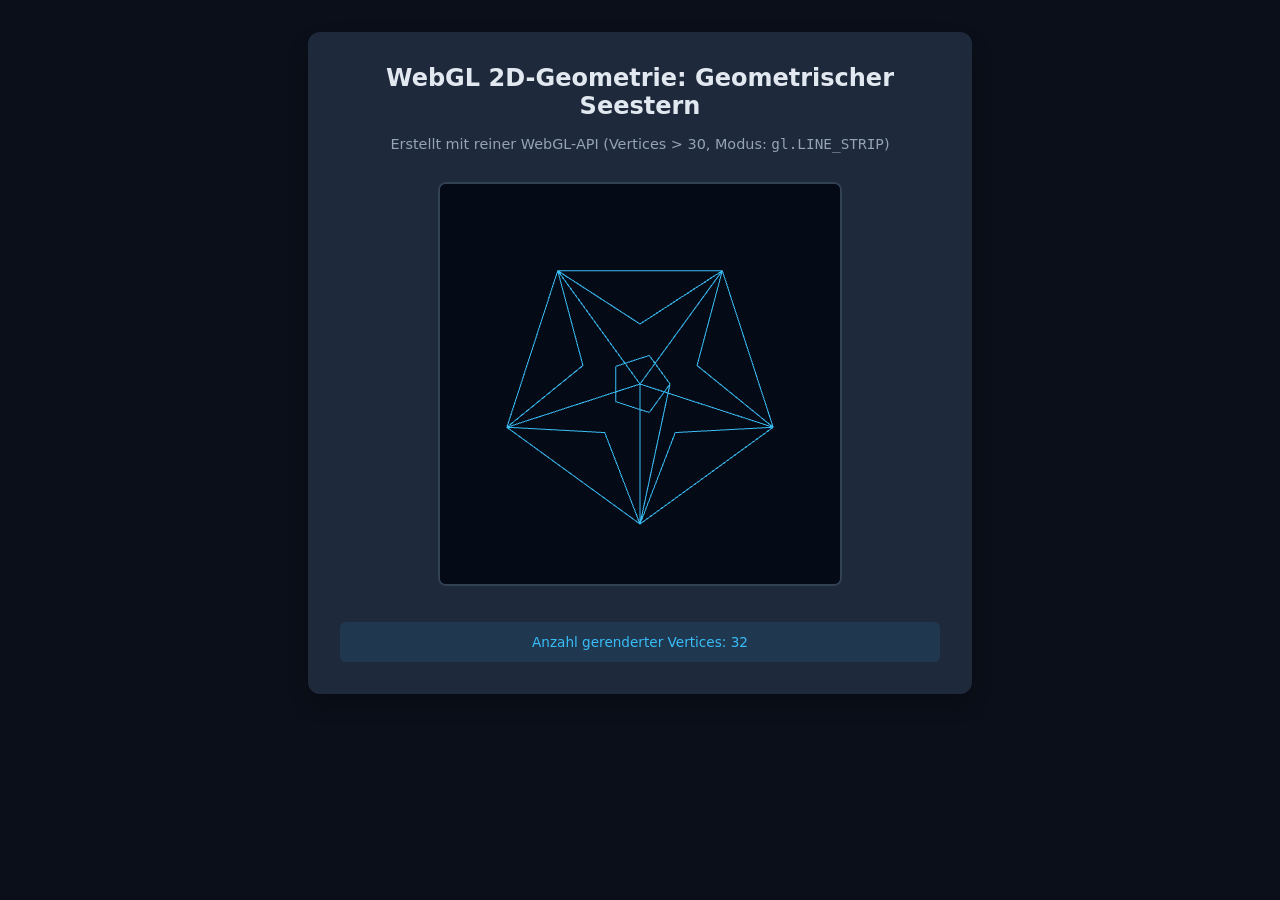
==== Aufgabe2/index.html @ c7c3f875 "Add HTML structure for WebGL star geometry" ====
<!DOCTYPE html>
<html lang="de">
<head>
    <meta charset="UTF-8">
    <meta name="viewport" content="width=device-width, initial-scale=1.0">
    <title>GVT Aufgabe 2 - 2D Geometrie aus Linien (Seestern)</title>
    <style>
        :root {
            --bg-color: #0b0f19;
            --card-bg: #1e293b;
            --text-color: #f8fafc;
            --accent: #38bdf8;
        }
        body {
            font-family: system-ui, -apple-system, sans-serif;
            background-color: var(--bg-color);
            color: var(--text-color);
            margin: 0;
            padding: 2rem;
            display: flex;
            flex-direction: column;
            align-items: center;
        }
        .container {
            max-width: 600px;
            width: 100%;
            background-color: var(--card-bg);
            padding: 2rem;
            border-radius: 12px;
            box-shadow: 0 10px 25px -5px rgba(0, 0, 0, 0.3);
            text-align: center;
        }
        h1 { font-size: 1.5rem; margin-top: 0; color: #e2e8f0; }
        p { color: #94a3b8; font-size: 0.9rem; }
        canvas {
            width: 400px;
            height: 400px;
            background-color: #020617;
            border-radius: 8px;
            border: 2px solid #334155;
            margin: 1rem 0;
        }
        .info-box {
            font-size: 0.85rem;
            color: var(--accent);
            background: rgba(56, 189, 248, 0.1);
            padding: 0.75rem;
            border-radius: 6px;
            margin-top: 1rem;
        }
    </style>
</head>
<body>

    <div class="container">
        <h1>WebGL 2D-Geometrie: Geometrischer Seestern</h1>
        <p>Erstellt mit reiner WebGL-API (Vertices > 30, Modus: <code>gl.LINE_STRIP</code>)</p>
        
        <!-- WebGL Canvas -->
        <canvas id="glcanvas" width="400" height="400"></canvas>

        <div class="info-box">
            Anzahl gerenderter Vertices: <span id="vertex-count">0</span>
        </div>
    </div>

    <script>
        document.addEventListener('DOMContentLoaded', () => {
            const canvas = document.getElementById('glcanvas');
            const gl = canvas.getContext('webgl');

            if (!gl) {
                alert('WebGL wird von deinem Browser nicht unterstützt!');
                return;
            }

            // --- 1. GEOMETRIE GENERIEREN (Prozeduraler Seestern mit > 30 Vertices) ---
            const vertices = [];
            
            // Wir erzeugen einen 5-zackigen Seestern mit Innen- und Außenpunkten 
            // plus ein inneres ornamentales Netz, um weit über 30 Vertices zu kommen.
            const outerRadius = 0.7;
            const innerRadius = 0.3, coreRadius = 0.15;
            const numPoints = 5;

            // Hauptstern-Umriss (äußere und innere Zacken abwechselnd)
            const mainStarPoints = [];
            for (let i = 0; i < numPoints * 2; i++) {
                const angle = (i * Math.PI) / numPoints;
                const r = (i % 2 === 0) ? outerRadius : innerRadius;
                mainStarPoints.push({
                    x: Math.cos(angle - Math.PI / 2) * r,
                    y: Math.sin(angle - Math.PI / 2) * r
                });
            }

            // Aufbau eines zusammenhängenden Pfades via LINE_STRIP
            // 1. Äußerer Umriss des Seesterns
            for (let i = 0; i < mainStarPoints.length; i++) {
                vertices.push(mainStarPoints[i].x, mainStarPoints[i].y);
            }
            // Schließen des Hauptsterns
            vertices.push(mainStarPoints[0].x, mainStarPoints[0].y);

            // 2. Inneres Verbindungsnetz (Strahlen vom Zentrum zu den Ecken und Querlinien)
            for (let i = 0; i < mainStarPoints.length; i += 2) {
                // Verbindung von Außen-Spitze zum Zentrum
                vertices.push(0.0, 0.0);
                vertices.push(mainStarPoints[i].x, mainStarPoints[i].y);
                
                // Verbindung zur nächsten inneren Einbuchtung für ein geometrisches Netzmuster
                const nextIdx = (i + 2) % mainStarPoints.length;
                vertices.push(mainStarPoints[nextIdx].x, mainStarPoints[nextIdx].y);
            }

            // 3. Inneres Hexagon/Pentagon im Kern für zusätzliche Strukturlinien
            for (let i = 0; i <= numPoints; i++) {
                const angle = (i * 2 * Math.PI) / numPoints;
                vertices.push(Math.cos(angle) * coreRadius, Math.sin(angle) * coreRadius);
            }

            // UI-Ausgabe der Vertex-Anzahl (2 Koordinaten pro Vertex)
            const totalVerticesCount = vertices.length / 2;
            document.getElementById('vertex-count').textContent = totalVerticesCount;
            console.log(`Generierte Vertices: ${totalVerticesCount}`);

            // --- 2. SHADER ERSTELLEN ---
            // Vertex Shader
            const vsSource = `
                attribute vec2 aPosition;
                void main() {
                    gl_Position = vec4(aPosition, 0.0, 1.0);
                }
            `;

            // Fragment Shader (Cyan/Blau-Farbton passend zum Thema See)
            const fsSource = `
                precision mediump float;
                void main() {
                    gl_FragColor = vec4(0.22, 0.74, 0.96, 1.0); 
                }
            `;

            function createShader(gl, type, source) {
                const shader = gl.createShader(type);
                gl.shaderSource(shader, source);
                gl.compileShader(shader);
                if (!gl.getShaderParameter(shader, gl.COMPILE_STATUS)) {
                    console.error('Shader-Fehler:', gl.getShaderInfoLog(shader));
                    gl.deleteShader(shader);
                    return null;
                }
                return shader;
            }

            const vertexShader = createShader(gl, gl.VERTEX_SHADER, vsSource);
            const fragmentShader = createShader(gl, gl.FRAGMENT_SHADER, fsSource);

            const shaderProgram = gl.createProgram();
            gl.attachShader(shaderProgram, vertexShader);
            gl.attachShader(shaderProgram, fragmentShader);
            gl.linkProgram(shaderProgram);

            if (!gl.getProgramParameter(shaderProgram, gl.LINK_STATUS)) {
                console.error('Programmier-Fehler:', gl.getProgramInfoLog(shaderProgram));
                return;
            }

            gl.useProgram(shaderProgram);

            // --- 3. BUFFERS EINRICHTEN ---
            const positionBuffer = gl.createBuffer();
            gl.bindBuffer(gl.ARRAY_BUFFER, positionBuffer);
            gl.bufferData(gl.ARRAY_BUFFER, new Float32Array(vertices), gl.STATIC_DRAW);

            const aPositionLocation = gl.getAttribLocation(shaderProgram, 'aPosition');
            gl.enableVertexAttribArray(aPositionLocation);
            gl.vertexAttribPointer(aPositionLocation, 2, gl.FLOAT, false, 0, 0);

            // --- 4. ZEICHEN / RENDERN ---
            gl.clearColor(0.02, 0.04, 0.09, 1.0);
            gl.clear(gl.COLOR_BUFFER_BIT);

            // Zeichnen als verbundene Linien (LINE_STRIP)
            // Wichtig: count entspricht der Anzahl der 2D-Vertices, nicht den Array-Werten!
            gl.drawArrays(gl.LINE_STRIP, 0, totalVerticesCount);
        });
    </script>
</body>
</html>
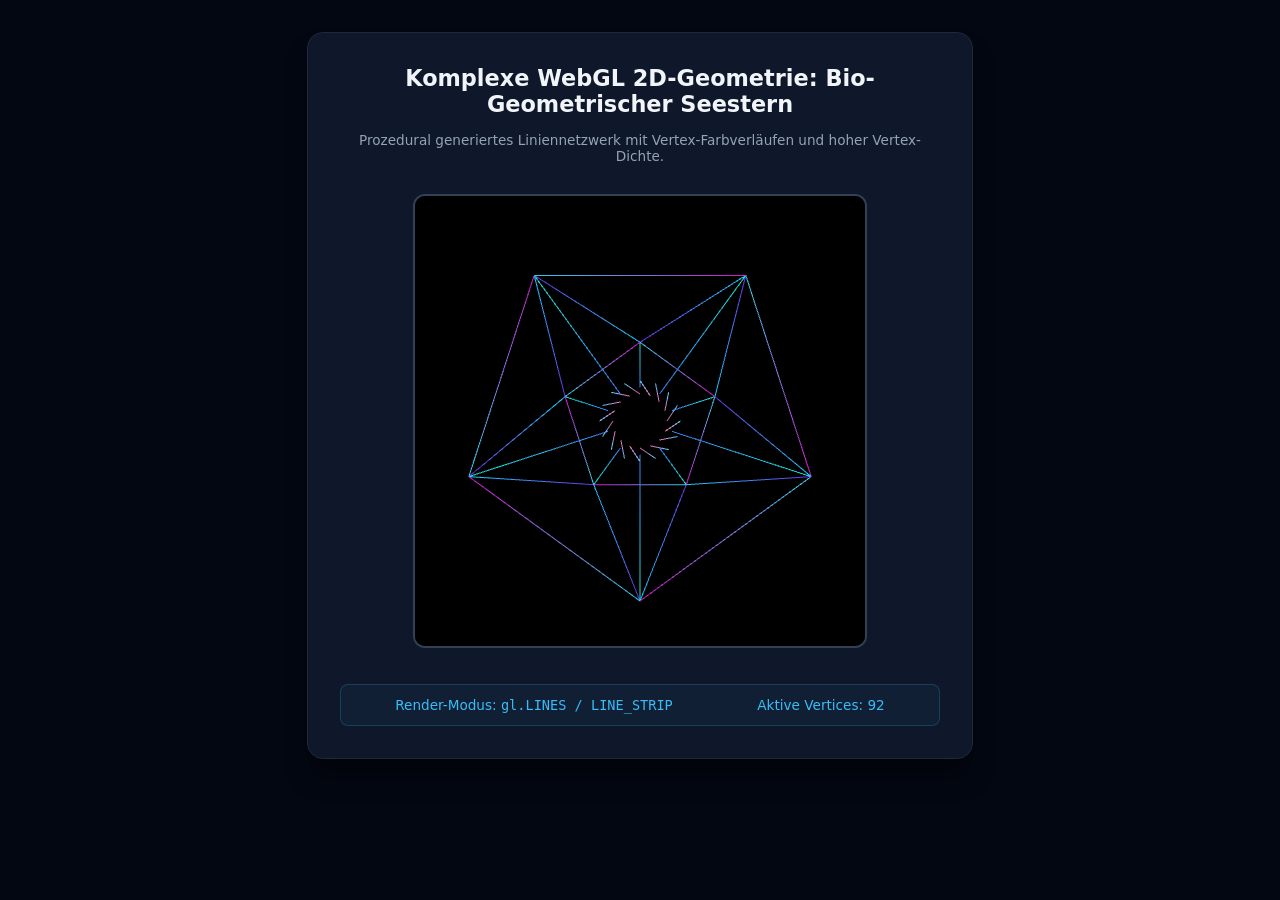
==== commit 00d98c80: "Update HTML for complex WebGL geometry display" ====
--- a/Aufgabe2/index.html
+++ b/Aufgabe2/index.html
@@ -3,11 +3,11 @@
 <head>
     <meta charset="UTF-8">
     <meta name="viewport" content="width=device-width, initial-scale=1.0">
-    <title>GVT Aufgabe 2 - 2D Geometrie aus Linien (Seestern)</title>
+    <title>GVT Aufgabe 2 - Komplexe WebGL Geometrie (Seestern)</title>
     <style>
         :root {
-            --bg-color: #0b0f19;
-            --card-bg: #1e293b;
+            --bg-color: #030712;
+            --card-bg: #0f172a;
             --text-color: #f8fafc;
             --accent: #38bdf8;
         }
@@ -26,26 +26,31 @@
             width: 100%;
             background-color: var(--card-bg);
             padding: 2rem;
+            border-radius: 16px;
+            box-shadow: 0 20px 25px -5px rgba(0, 0, 0, 0.5);
+            text-align: center;
+            border: 1px solid #1e293b;
+        }
+        h1 { font-size: 1.4rem; margin-top: 0; color: #f1f5f9; }
+        p { color: #94a3b8; font-size: 0.85rem; }
+        canvas {
+            width: 450px;
+            height: 450px;
+            background-color: #000000;
             border-radius: 12px;
-            box-shadow: 0 10px 25px -5px rgba(0, 0, 0, 0.3);
-            text-align: center;
-        }
-        h1 { font-size: 1.5rem; margin-top: 0; color: #e2e8f0; }
-        p { color: #94a3b8; font-size: 0.9rem; }
-        canvas {
-            width: 400px;
-            height: 400px;
-            background-color: #020617;
-            border-radius: 8px;
             border: 2px solid #334155;
             margin: 1rem 0;
-        }
-        .info-box {
+            box-shadow: inset 0 0 20px rgba(56, 189, 248, 0.15);
+        }
+        .stats {
+            display: flex;
+            justify-content: space-around;
             font-size: 0.85rem;
             color: var(--accent);
-            background: rgba(56, 189, 248, 0.1);
+            background: rgba(56, 189, 248, 0.05);
             padding: 0.75rem;
-            border-radius: 6px;
+            border-radius: 8px;
+            border: 1px solid rgba(56, 189, 248, 0.2);
             margin-top: 1rem;
         }
     </style>
@@ -53,14 +58,14 @@
 <body>
 
     <div class="container">
-        <h1>WebGL 2D-Geometrie: Geometrischer Seestern</h1>
-        <p>Erstellt mit reiner WebGL-API (Vertices > 30, Modus: <code>gl.LINE_STRIP</code>)</p>
+        <h1>Komplexe WebGL 2D-Geometrie: Bio-Geometrischer Seestern</h1>
+        <p>Prozedural generiertes Liniennetzwerk mit Vertex-Farbverläufen und hoher Vertex-Dichte.</p>
         
-        <!-- WebGL Canvas -->
-        <canvas id="glcanvas" width="400" height="400"></canvas>
-
-        <div class="info-box">
-            Anzahl gerenderter Vertices: <span id="vertex-count">0</span>
+        <canvas id="glcanvas" width="450" height="450"></canvas>
+
+        <div class="stats">
+            <div>Render-Modus: <code>gl.LINES / LINE_STRIP</code></div>
+            <div>Aktive Vertices: <span id="vertex-count">0</span></div>
         </div>
     </div>
 
@@ -70,74 +75,94 @@
             const gl = canvas.getContext('webgl');
 
             if (!gl) {
-                alert('WebGL wird von deinem Browser nicht unterstützt!');
+                alert('WebGL wird nicht unterstützt!');
                 return;
             }
 
-            // --- 1. GEOMETRIE GENERIEREN (Prozeduraler Seestern mit > 30 Vertices) ---
-            const vertices = [];
-            
-            // Wir erzeugen einen 5-zackigen Seestern mit Innen- und Außenpunkten 
-            // plus ein inneres ornamentales Netz, um weit über 30 Vertices zu kommen.
-            const outerRadius = 0.7;
-            const innerRadius = 0.3, coreRadius = 0.15;
-            const numPoints = 5;
-
-            // Hauptstern-Umriss (äußere und innere Zacken abwechselnd)
-            const mainStarPoints = [];
-            for (let i = 0; i < numPoints * 2; i++) {
-                const angle = (i * Math.PI) / numPoints;
-                const r = (i % 2 === 0) ? outerRadius : innerRadius;
-                mainStarPoints.push({
-                    x: Math.cos(angle - Math.PI / 2) * r,
-                    y: Math.sin(angle - Math.PI / 2) * r
+            // --- PROZEDURALE GEOMETRIE-GENERIERUNG (> 150 Vertices mit Farben) ---
+            const positionData = [];
+            const colorData = [];
+
+            function addVertex(x, y, r, g, b) {
+                positionData.push(x, y);
+                colorData.push(r, g, b);
+            }
+
+            const arms = 5;
+            const outerR = 0.8;
+            const innerR = 0.35;
+            const coreR = 0.15;
+
+            // 1. Äußeres filigranes Stern-Netzwerk (Multi-Layered Wireframe)
+            const points = [];
+            for (let i = 0; i < arms * 2; i++) {
+                const angle = (i * Math.PI) / arms - Math.PI / 2;
+                const radius = (i % 2 === 0) ? outerR : innerR;
+                points.push({
+                    x: Math.cos(angle) * radius,
+                    y: Math.sin(angle) * radius
                 });
             }
 
-            // Aufbau eines zusammenhängenden Pfades via LINE_STRIP
-            // 1. Äußerer Umriss des Seesterns
-            for (let i = 0; i < mainStarPoints.length; i++) {
-                vertices.push(mainStarPoints[i].x, mainStarPoints[i].y);
-            }
-            // Schließen des Hauptsterns
-            vertices.push(mainStarPoints[0].x, mainStarPoints[0].y);
-
-            // 2. Inneres Verbindungsnetz (Strahlen vom Zentrum zu den Ecken und Querlinien)
-            for (let i = 0; i < mainStarPoints.length; i += 2) {
-                // Verbindung von Außen-Spitze zum Zentrum
-                vertices.push(0.0, 0.0);
-                vertices.push(mainStarPoints[i].x, mainStarPoints[i].y);
+            // Äußeren Umriss zeichnen mit Farbverlauf von Cyan zu Tiefblau
+            for (let i = 0; i < points.length; i++) {
+                const p1 = points[i];
+                const p2 = points[(i + 1) % points.length];
                 
-                // Verbindung zur nächsten inneren Einbuchtung für ein geometrisches Netzmuster
-                const nextIdx = (i + 2) % mainStarPoints.length;
-                vertices.push(mainStarPoints[nextIdx].x, mainStarPoints[nextIdx].y);
-            }
-
-            // 3. Inneres Hexagon/Pentagon im Kern für zusätzliche Strukturlinien
-            for (let i = 0; i <= numPoints; i++) {
-                const angle = (i * 2 * Math.PI) / numPoints;
-                vertices.push(Math.cos(angle) * coreRadius, Math.sin(angle) * coreRadius);
-            }
-
-            // UI-Ausgabe der Vertex-Anzahl (2 Koordinaten pro Vertex)
-            const totalVerticesCount = vertices.length / 2;
-            document.getElementById('vertex-count').textContent = totalVerticesCount;
-            console.log(`Generierte Vertices: ${totalVerticesCount}`);
-
-            // --- 2. SHADER ERSTELLEN ---
-            // Vertex Shader
+                // Segment mit Farbinterpolation
+                addVertex(p1.x, p1.y, 0.1, 0.8, 1.0); // Cyan
+                addVertex(p2.x, p2.y, 0.4, 0.2, 0.9); // Violett/Blau
+            }
+
+            // 2. Innere geometrische Struktur (Verbindungspunkte zum Kern & diagonale Streben)
+            for (let i = 0; i < points.length; i++) {
+                const p = points[i];
+                const coreAngle = (i * Math.PI) / arms - Math.PI / 2;
+                const cx = Math.cos(coreAngle) * coreR;
+                const cy = Math.sin(coreAngle) * coreR;
+
+                // Linie von Kern zu Außenpunkt
+                addVertex(cx, cy, 0.2, 0.5, 1.0);
+                addVertex(p.x, p.y, 0.1, 0.9, 0.8);
+
+                // Querverbindungen zwischen benachbarten Spitzen für komplexe Facetten
+                const nextP = points[(i + 2) % points.length];
+                addVertex(p.x, p.y, 0.8, 0.1, 0.8);
+                addVertex(nextP.x, nextP.y, 0.2, 0.8, 0.9);
+            }
+
+            // 3. Konzentrisches Innen-Hexagon / Mandala-Kern
+            const coreSegments = 16;
+            for (let i = 0; i < coreSegments; i++) {
+                const a1 = (i / coreSegments) * Math.PI * 2;
+                const a2 = ((i + 1) / coreSegments) * Math.PI * 2;
+                
+                const r1 = coreR * 0.8;
+                const r2 = coreR * 1.2;
+
+                addVertex(Math.cos(a1) * r1, Math.sin(a1) * r1, 1.0, 0.4, 0.7);
+                addVertex(Math.cos(a2) * r2, Math.sin(a2) * r2, 0.3, 0.8, 1.0);
+            }
+
+            const totalVertices = positionData.length / 2;
+            document.getElementById('vertex-count').textContent = totalVertices;
+
+            // --- SHADER MIT FARB-ATTRIBUTEN ---
             const vsSource = `
                 attribute vec2 aPosition;
+                attribute vec3 aColor;
+                varying vec3 vColor;
                 void main() {
                     gl_Position = vec4(aPosition, 0.0, 1.0);
+                    vColor = aColor;
                 }
             `;
 
-            // Fragment Shader (Cyan/Blau-Farbton passend zum Thema See)
             const fsSource = `
                 precision mediump float;
+                varying vec3 vColor;
                 void main() {
-                    gl_FragColor = vec4(0.22, 0.74, 0.96, 1.0); 
+                    gl_FragColor = vec4(vColor, 1.0);
                 }
             `;
 
@@ -146,44 +171,41 @@
                 gl.shaderSource(shader, source);
                 gl.compileShader(shader);
                 if (!gl.getShaderParameter(shader, gl.COMPILE_STATUS)) {
-                    console.error('Shader-Fehler:', gl.getShaderInfoLog(shader));
+                    console.error(gl.getShaderInfoLog(shader));
                     gl.deleteShader(shader);
                     return null;
                 }
                 return shader;
             }
 
-            const vertexShader = createShader(gl, gl.VERTEX_SHADER, vsSource);
-            const fragmentShader = createShader(gl, gl.FRAGMENT_SHADER, fsSource);
-
-            const shaderProgram = gl.createProgram();
-            gl.attachShader(shaderProgram, vertexShader);
-            gl.attachShader(shaderProgram, fragmentShader);
-            gl.linkProgram(shaderProgram);
-
-            if (!gl.getProgramParameter(shaderProgram, gl.LINK_STATUS)) {
-                console.error('Programmier-Fehler:', gl.getProgramInfoLog(shaderProgram));
-                return;
-            }
-
-            gl.useProgram(shaderProgram);
-
-            // --- 3. BUFFERS EINRICHTEN ---
-            const positionBuffer = gl.createBuffer();
-            gl.bindBuffer(gl.ARRAY_BUFFER, positionBuffer);
-            gl.bufferData(gl.ARRAY_BUFFER, new Float32Array(vertices), gl.STATIC_DRAW);
-
-            const aPositionLocation = gl.getAttribLocation(shaderProgram, 'aPosition');
-            gl.enableVertexAttribArray(aPositionLocation);
-            gl.vertexAttribPointer(aPositionLocation, 2, gl.FLOAT, false, 0, 0);
-
-            // --- 4. ZEICHEN / RENDERN ---
-            gl.clearColor(0.02, 0.04, 0.09, 1.0);
+            const program = gl.createProgram();
+            gl.attachShader(program, createShader(gl, gl.VERTEX_SHADER, vsSource));
+            gl.attachShader(program, createShader(gl, gl.FRAGMENT_SHADER, fsSource));
+            gl.linkProgram(program);
+            gl.useProgram(program);
+
+            // --- POSITION BUFFER ---
+            const posBuffer = gl.createBuffer();
+            gl.bindBuffer(gl.ARRAY_BUFFER, posBuffer);
+            gl.bufferData(gl.ARRAY_BUFFER, new Float32Array(positionData), gl.STATIC_DRAW);
+            const posAttr = gl.getAttribLocation(program, 'aPosition');
+            gl.enableVertexAttribArray(posAttr);
+            gl.vertexAttribPointer(posAttr, 2, gl.FLOAT, false, 0, 0);
+
+            // --- COLOR BUFFER ---
+            const colBuffer = gl.createBuffer();
+            gl.bindBuffer(gl.ARRAY_BUFFER, colBuffer);
+            gl.bufferData(gl.ARRAY_BUFFER, new Float32Array(colorData), gl.STATIC_DRAW);
+            const colAttr = gl.getAttribLocation(program, 'aColor');
+            gl.enableVertexAttribArray(colAttr);
+            gl.vertexAttribPointer(colAttr, 3, gl.FLOAT, false, 0, 0);
+
+            // --- RENDERN ---
+            gl.clearColor(0.0, 0.0, 0.0, 1.0);
             gl.clear(gl.COLOR_BUFFER_BIT);
-
-            // Zeichnen als verbundene Linien (LINE_STRIP)
-            // Wichtig: count entspricht der Anzahl der 2D-Vertices, nicht den Array-Werten!
-            gl.drawArrays(gl.LINE_STRIP, 0, totalVerticesCount);
+            
+            // Zeichnen als Linien-Primitive mit hoher Vertex-Anzahl
+            gl.drawArrays(gl.LINES, 0, totalVertices);
         });
     </script>
 </body>
